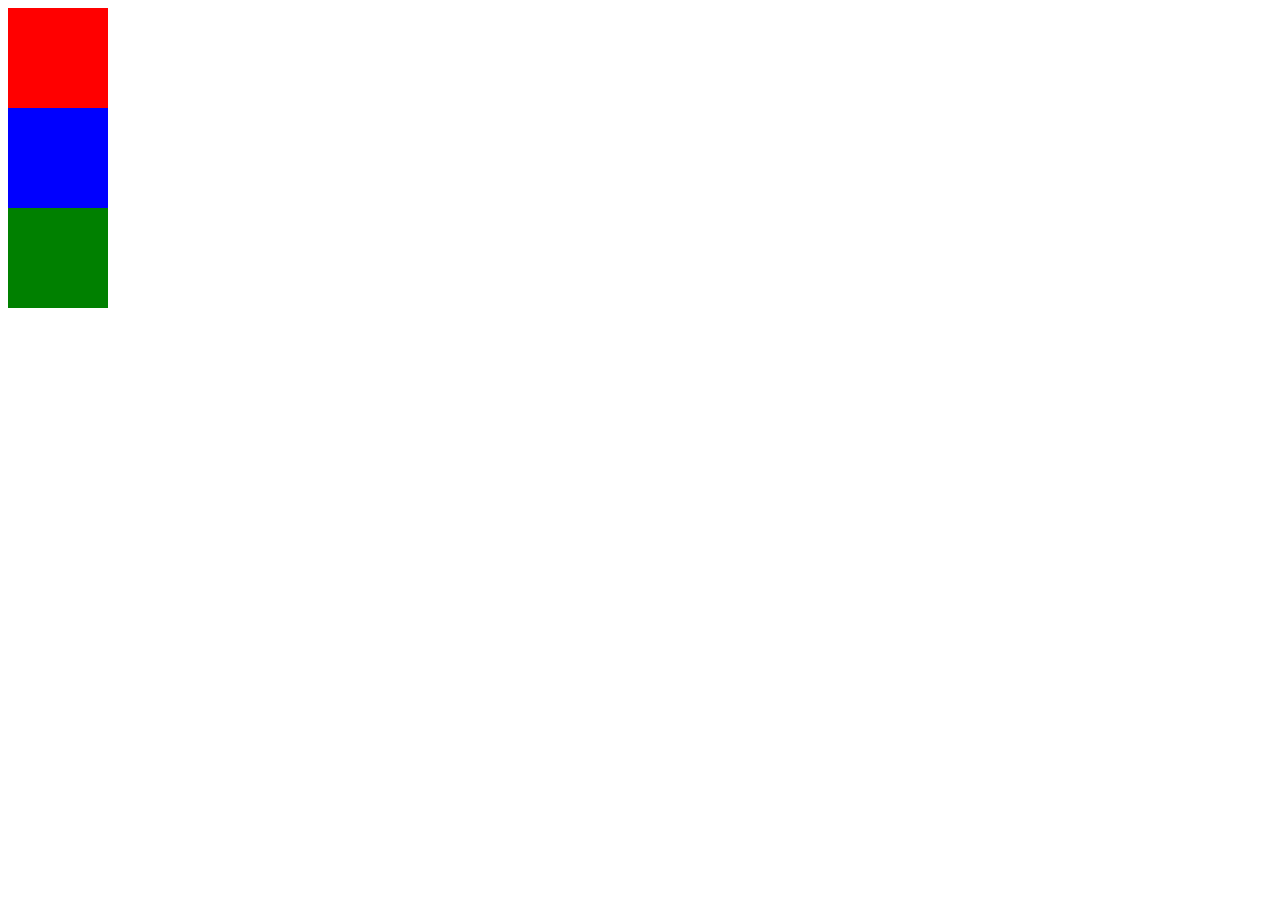
==== index.html @ bb0853ff "webstrom链接github二次测试提交" ====
<!doctype html>
<html lang="en">
<head>
    <meta charset="UTF-8">
    <title>52Game</title>
    <style>
        div:nth-child(1){
              width: 100px;
              height: 100px;
              background-color: red;
          }
        div:nth-child(2){
            width: 100px;
            height: 100px;
            background-color: blue;
        }
        div:nth-child(3){
            width: 100px;
            height: 100px;
            background-color: green;
        }
    </style>
</head>
<body>
<div></div>
<div></div>
<div></div>
</body>
</html>
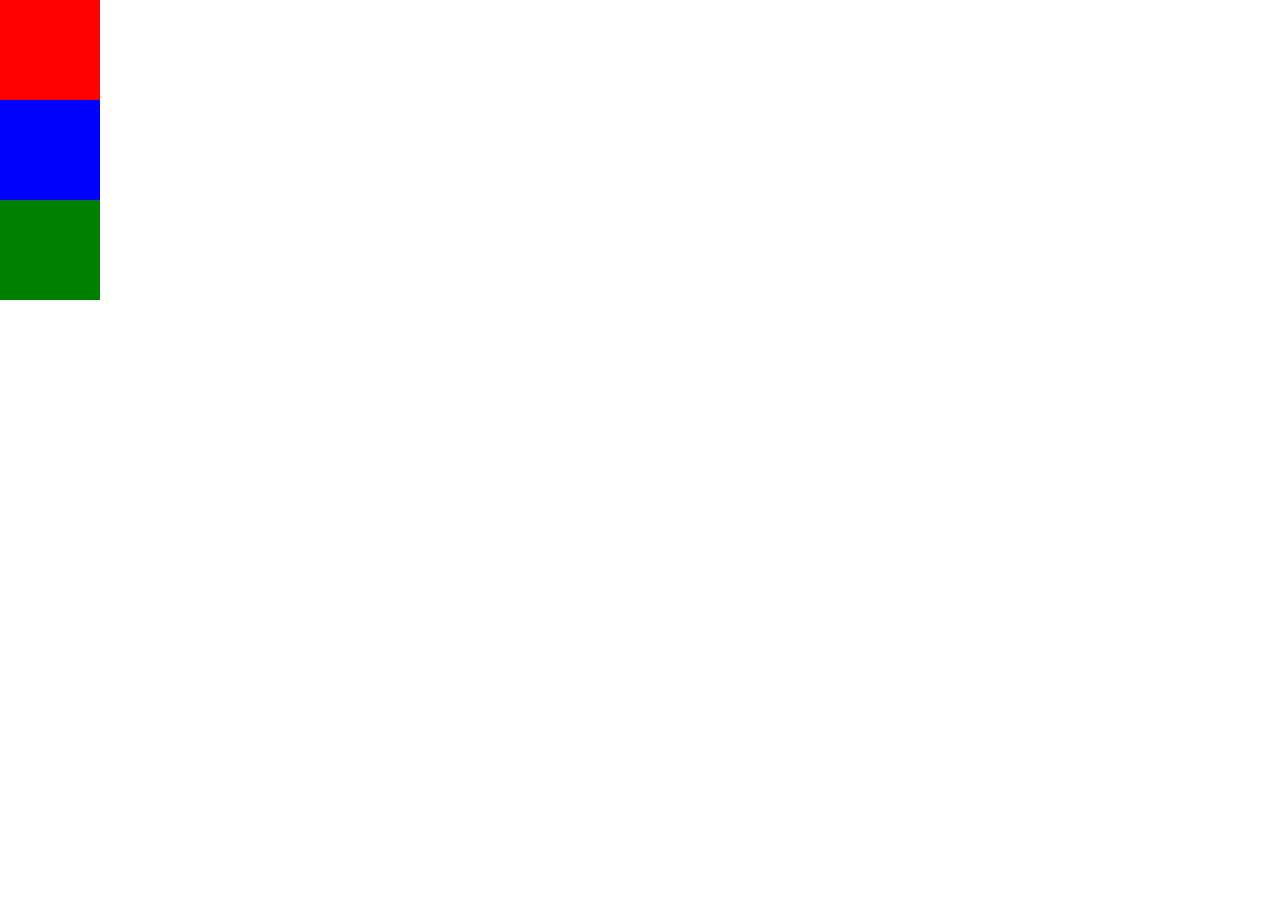
==== commit 2bb1c7a0: "导入css.reset文件and导入网页公共样式表css.base文件and创建title图标icon" ====
--- a/index.html
+++ b/index.html
@@ -2,7 +2,11 @@
 <html lang="en">
 <head>
     <meta charset="UTF-8">
-    <title>52Game</title>
+    <title>52Game 玩你所想!!!</title>
+    <!--title前图标-->
+    <link rel="shortcut icon" href="images/favicon.ico">
+    <link rel="stylesheet" href="CSS/reset.css">
+    <link rel="stylesheet" href="CSS/base.css">
     <style>
         div:nth-child(1){
               width: 100px;
--- a/CSS/base.css
+++ b/CSS/base.css
@@ -0,0 +1,3 @@
+body,div,dl,dt,dd,ul,ol,li,h1,h2,h3,h4,h5,h6,pre,code,form,fieldset,legend,input,textarea,p,blockquote,th,td{
+    margin:0;padding:0
+}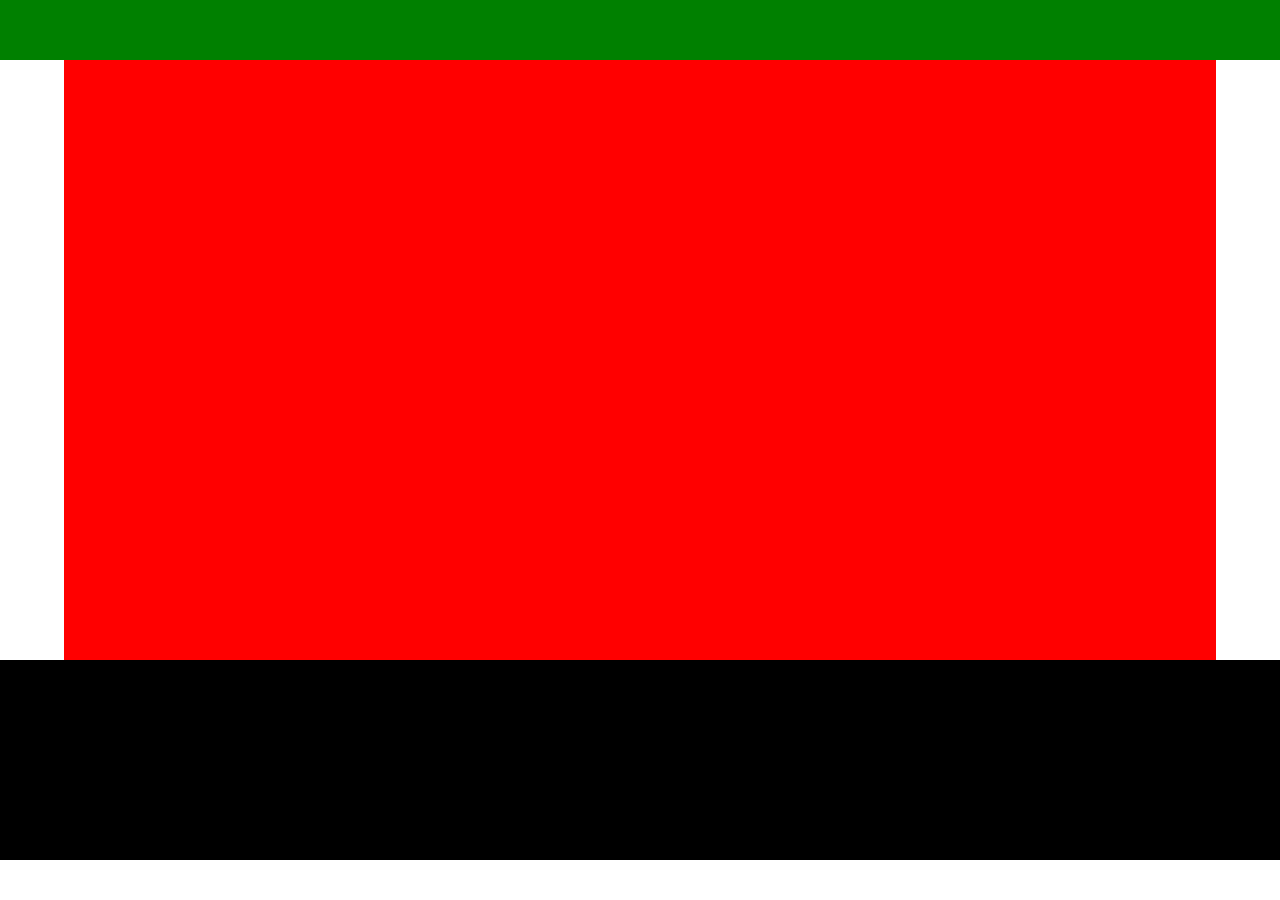
==== commit 969caa1b: "网页基本结构搭建" ====
--- a/index.html
+++ b/index.html
@@ -4,30 +4,20 @@
     <meta charset="UTF-8">
     <title>52Game 玩你所想!!!</title>
     <!--title前图标-->
-    <link rel="shortcut icon" href="images/favicon.ico">
+    <link rel="icon" href="images/favicon.ico">
     <link rel="stylesheet" href="CSS/reset.css">
     <link rel="stylesheet" href="CSS/base.css">
-    <style>
-        div:nth-child(1){
-              width: 100px;
-              height: 100px;
-              background-color: red;
-          }
-        div:nth-child(2){
-            width: 100px;
-            height: 100px;
-            background-color: blue;
-        }
-        div:nth-child(3){
-            width: 100px;
-            height: 100px;
-            background-color: green;
-        }
-    </style>
+    <link rel="stylesheet" href="CSS/index.css">
 </head>
 <body>
-<div></div>
-<div></div>
-<div></div>
+<!---------------------------------头部开始----------------------------->
+<header></header>
+<!---------------------------------头部结束------------------------------>
+<!------------------------------中间内容开始-->
+<div class="content"></div>
+<!------------------------------中间内容结束----------------------------->
+<!-------------------------------底部开始--------------------------------->
+<footer></footer>
+<!-------------------------------底部结束--------------------------------->
 </body>
 </html>--- a/CSS/index.css
+++ b/CSS/index.css
@@ -0,0 +1,39 @@
+/*
+                     _ooOoo_
+                    o8888888o
+                    88" . "88
+                    (| -_- |)
+                    O\  =  /O
+                 ____/`---'\____
+               .'  \\|     |//  `.
+              /  \\|||  :  |||//  \
+             /  _||||| -:- |||||-  \
+             |   | \\\  -  /// |   |
+             | \_|  ''\---/''  |   |
+             \  .-\__  `-`  ___/-. /
+           ___`. .'  /--.--\  `. . __
+        ."" '<  `.___\_<|>_/___.'  >'"".
+       | | :  `- \`.;`\ _ /`;.`/ - ` : | |
+       \  \ `-.   \_ __\ /__ _/   .-` /  /
+  ======`-.____`-.___\_____/___.-`____.-'======
+                     `=---='
+  ^^^^^^^^^^^^^^^^^^^^^^^^^^^^^^^^^^^^^^^^^^^^^
+
+           |佛祖保佑|       |永无BUG|
+  */
+header{
+    width: 100%;
+    height: 60px;
+    background-color: green;
+}
+.content{
+    width: 90%;
+    height: 600px;
+    background-color: red;
+    margin: 0 auto;
+}
+footer{
+    width: 100%;
+    height: 200px;
+    background-color: black;
+}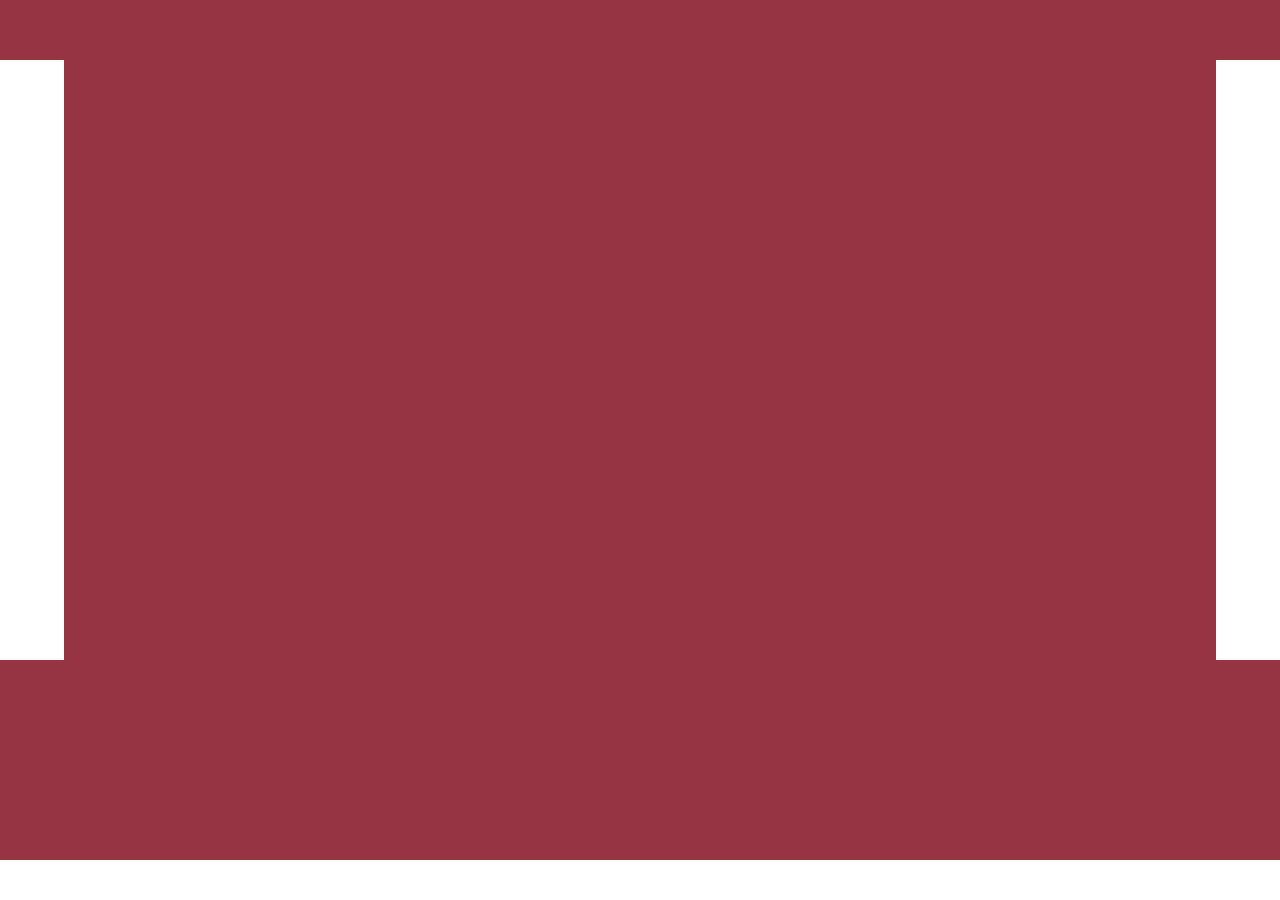
==== commit 7030b077: "项目远程更新" ====
--- a/index.html
+++ b/index.html
@@ -2,7 +2,7 @@
 <html lang="en">
 <head>
     <meta charset="UTF-8">
-    <title>52Game 玩你所想!!!</title>
+    <title>年轻即活力</title>
     <!--title前图标-->
     <link rel="icon" href="images/favicon.ico">
     <link rel="stylesheet" href="CSS/reset.css">
--- a/CSS/index.css
+++ b/CSS/index.css
@@ -1,39 +1,38 @@
 /*
-                     _ooOoo_
-                    o8888888o
-                    88" . "88
-                    (| -_- |)
-                    O\  =  /O
-                 ____/`---'\____
-               .'  \\|     |//  `.
-              /  \\|||  :  |||//  \
-             /  _||||| -:- |||||-  \
-             |   | \\\  -  /// |   |
-             | \_|  ''\---/''  |   |
-             \  .-\__  `-`  ___/-. /
-           ___`. .'  /--.--\  `. . __
-        ."" '<  `.___\_<|>_/___.'  >'"".
-       | | :  `- \`.;`\ _ /`;.`/ - ` : | |
-       \  \ `-.   \_ __\ /__ _/   .-` /  /
-  ======`-.____`-.___\_____/___.-`____.-'======
-                     `=---='
-  ^^^^^^^^^^^^^^^^^^^^^^^^^^^^^^^^^^^^^^^^^^^^^
-
-           |佛祖保佑|       |永无BUG|
+                                                    _ooOoo_
+                                                  o8888888o
+                                                  88" . "88
+                                                  (| -_- |)
+                                                  O\  =  /O
+                                               ____/`---'\____
+                                             .'  \\|     |//  `.
+                                            /  \\|||  :  |||//  \
+                                           /  _||||| -:- |||||-  \
+                                           |   | \\\  -  /// |   |
+                                           | \_|  ''\---/''  |   |
+                                           \  .-\__  `-`  ___/-. /
+                                         ___`. .'  /--.--\  `. . __
+                                      ."" '<  `.___\_<|>_/___.'  >'"".
+                                     | | :  `- \`.;`\ _ /`;.`/ - ` : | |
+                                     \  \ `-.   \_ __\ /__ _/   .-` /  /
+                                ======`-.____`-.___\_____/___.-`____.-'======
+                                                   `=---='
+                                ^^^^^^^^^^^^^^^^^^^^^^^^^^^^^^^^^^^^^^^^^^^^^
+                                         |佛祖保佑|       |永无BUG|
   */
 header{
     width: 100%;
     height: 60px;
-    background-color: green;
+    background-color: rgb(151,52,68);
 }
 .content{
     width: 90%;
     height: 600px;
-    background-color: red;
+    background-color: rgb(151,52,68);
     margin: 0 auto;
 }
 footer{
     width: 100%;
     height: 200px;
-    background-color: black;
+    background-color: rgb(151,52,68);
 }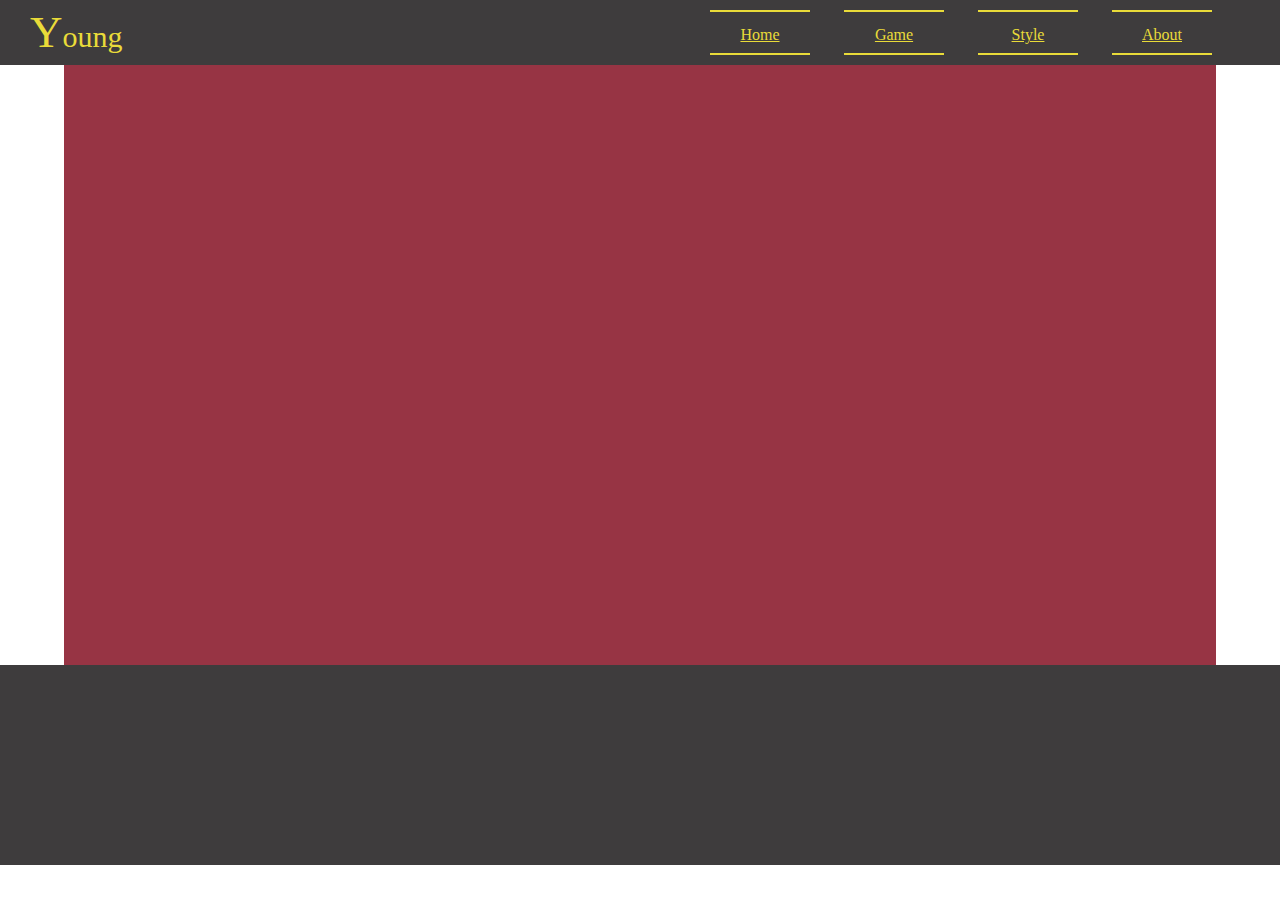
==== commit 3cced6ba: "header的特效实现" ====
--- a/index.html
+++ b/index.html
@@ -11,7 +11,15 @@
 </head>
 <body>
 <!---------------------------------头部开始----------------------------->
-<header></header>
+<header>
+    <a href="#"><p><span>Y</span>oung</p></a>
+    <ul>
+        <li><a href="#">Home</a></li>
+        <li><a href="#">Game</a></li>
+        <li><a href="#">Style</a></li>
+        <li><a href="#">About</a></li>
+    </ul>
+</header>
 <!---------------------------------头部结束------------------------------>
 <!------------------------------中间内容开始-->
 <div class="content"></div>
--- a/CSS/index.css
+++ b/CSS/index.css
@@ -22,8 +22,69 @@
   */
 header{
     width: 100%;
-    height: 60px;
-    background-color: rgb(151,52,68);
+    height: 65px;
+    background-color: #3e3c3d;
+}
+header p{
+    max-width: 100px;
+    height: 65px;
+    display: inline-block;
+    line-height: 65px;
+    text-align: center;
+    /*background-color: red;*/
+    margin-left: 30px;
+    color: #e9db39;
+    font-size: 30px;
+    transition: all .8s ease-out;
+}
+header p:hover{
+    transform: rotate(360deg);
+}
+header p span{
+    height: 65px;
+    /*background-color: blue;*/
+    font-size: 45px;
+    transition: all .8s ease-out;
+}
+
+header p:hover span{
+    font-size: 30px;
+}
+
+
+header ul{
+    width: 550px;
+    height: 45px;
+    /*background-color: red;*/
+    float: right;
+    margin-top: 10px;
+    margin-right: 50px;
+}
+header ul li{
+    display: inline-block;
+    width: 100px;
+    height: 45px;
+    /*background-color: blue;*/
+    line-height: 45px;
+    text-align: center;
+    margin-left: 30px;
+    border-top: 2px solid rgba(233,219,57,1);
+    border-bottom: 2px solid rgba(233,219,57,1);
+    box-sizing: border-box;
+    transition: all .5s;
+}
+header ul li a{
+    color: #e9db39;
+}
+header ul li:hover{
+    transform: scale(1.3);
+    background-color: rgba(0,0,0,0.1);
+    border-top: 2px solid  #008e59;
+    border-bottom: 2px solid  #008e59;
+
+}
+header ul li:hover a{
+    color: #008e59;
 }
 .content{
     width: 90%;
@@ -34,5 +95,5 @@
 footer{
     width: 100%;
     height: 200px;
-    background-color: rgb(151,52,68);
+    background-color: #3e3c3d;
 }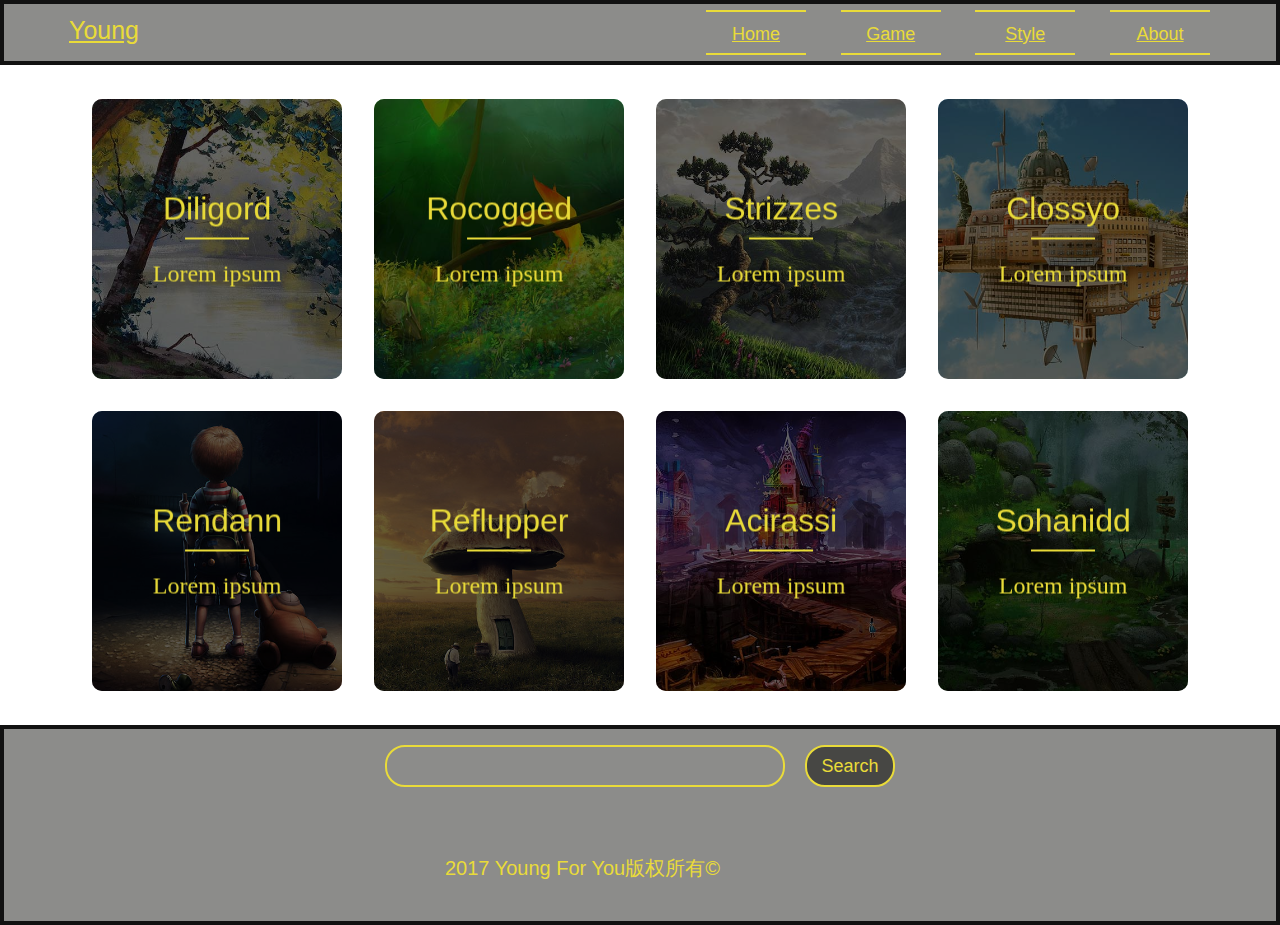
==== commit 762f4ba5: "中间部分基本完成" ====
--- a/index.html
+++ b/index.html
@@ -8,11 +8,15 @@
     <link rel="stylesheet" href="CSS/reset.css">
     <link rel="stylesheet" href="CSS/base.css">
     <link rel="stylesheet" href="CSS/index.css">
+    <link rel="stylesheet" href="CSS/htmleaf-demo.css">
+    <link rel="stylesheet" href="CSS/style.css">
 </head>
 <body>
 <!---------------------------------头部开始----------------------------->
 <header>
-    <a href="#"><p><span>Y</span>oung</p></a>
+    <div class="box">
+        <p><a href="#">Young</a></p>
+    </div>
     <ul>
         <li><a href="#">Home</a></li>
         <li><a href="#">Game</a></li>
@@ -22,10 +26,158 @@
 </header>
 <!---------------------------------头部结束------------------------------>
 <!------------------------------中间内容开始-->
-<div class="content"></div>
+<div class="content">
+    <div class="htmleaf-container">
+        <div class="wrapper">
+            <div class="cols">
+
+
+                <div class="col" ontouchstart="this.classList.toggle('hover');">
+                    <div class="container">
+                        <div class="front" style="background-image: url(images/1.jpg)">
+                            <div class="inner">
+                                <p>Diligord</p>
+                                <span>Lorem ipsum</span>
+                            </div>
+                        </div>
+                        <div class="back">
+                            <div class="inner">
+                                <p>Lorem ipsum, dolor sit amet consectetur adipisicing elit. Alias cum repellat velit quae suscipit c.</p>
+                            </div>
+                        </div>
+                    </div>
+                </div>
+
+
+
+
+
+                <div class="col" ontouchstart="this.classList.toggle('hover');">
+                    <div class="container">
+                        <div class="front" style="background-image:url(images/2.jpg)">
+                            <div class="inner">
+                                <p>Rocogged</p>
+                                <span>Lorem ipsum</span>
+                            </div>
+                        </div>
+                        <div class="back">
+                            <div class="inner">
+                                <p>Lorem ipsum, dolor sit amet consectetur adipisicing elit. Alias cum repellat velit quae suscipit c.</p>
+                            </div>
+                        </div>
+                    </div>
+                </div>
+                <div class="col" ontouchstart="this.classList.toggle('hover');">
+                    <div class="container">
+                        <div class="front" style="background-image: url(images/3.jpg)">
+                            <div class="inner">
+                                <p>Strizzes</p>
+                                <span>Lorem ipsum</span>
+                            </div>
+                        </div>
+                        <div class="back">
+                            <div class="inner">
+                                <p>Lorem ipsum, dolor sit amet consectetur adipisicing elit. Alias cum repellat velit quae suscipit c.</p>
+                            </div>
+                        </div>
+                    </div>
+                </div>
+                <div class="col" ontouchstart="this.classList.toggle('hover');">
+                    <div class="container">
+                        <div class="front" style="background-image: url(images/4.jpg)">
+                            <div class="inner">
+                                <p>Clossyo</p>
+                                <span>Lorem ipsum</span>
+                            </div>
+                        </div>
+                        <div class="back">
+                            <div class="inner">
+                                <p>Lorem ipsum, dolor sit amet consectetur adipisicing elit. Alias cum repellat velit quae suscipit c.</p>
+                            </div>
+                        </div>
+                    </div>
+                </div>
+                <div class="col" ontouchstart="this.classList.toggle('hover');">
+                    <div class="container">
+                        <div class="front" style="background-image: url(images/5.jpg)">
+                            <div class="inner">
+                                <p>Rendann</p>
+                                <span>Lorem ipsum</span>
+                            </div>
+                        </div>
+                        <div class="back">
+                            <div class="inner">
+                                <p>Lorem ipsum, dolor sit amet consectetur adipisicing elit. Alias cum repellat velit quae suscipit c.</p>
+                            </div>
+                        </div>
+                    </div>
+                </div>
+                <div class="col" ontouchstart="this.classList.toggle('hover');">
+                    <div class="container">
+                        <div class="front" style="background-image: url(images/6.jpg)">
+                            <div class="inner">
+                                <p>Reflupper</p>
+                                <span>Lorem ipsum</span>
+                            </div>
+                        </div>
+                        <div class="back">
+                            <div class="inner">
+                                <p>Lorem ipsum, dolor sit amet consectetur adipisicing elit. Alias cum repellat velit quae suscipit c.</p>
+                            </div>
+                        </div>
+                    </div>
+                </div>
+                <div class="col" ontouchstart="this.classList.toggle('hover');">
+                    <div class="container">
+                        <div class="front" style="background-image: url(images/7.jpg)">
+                            <div class="inner">
+                                <p>Acirassi</p>
+                                <span>Lorem ipsum</span>
+                            </div>
+                        </div>
+                        <div class="back">
+                            <div class="inner">
+                                <p>Lorem ipsum, dolor sit amet consectetur adipisicing elit. Alias cum repellat velit quae suscipit c.</p>
+                            </div>
+                        </div>
+                    </div>
+                </div>
+                <div class="col" ontouchstart="this.classList.toggle('hover');">
+                    <div class="container">
+                        <div class="front" style="background-image: url(images/8.jpg)">
+                            <div class="inner">
+                                <p>Sohanidd</p>
+                                <span>Lorem ipsum</span>
+                            </div>
+                        </div>
+                        <div class="back">
+                            <div class="inner">
+                                <p>Lorem ipsum, dolor sit amet consectetur adipisicing elit. Alias cum repellat velit quae suscipit c.</p>
+                            </div>
+                        </div>
+                    </div>
+                </div>
+            </div>
+        </div>
+    </div>
+
+</div>
 <!------------------------------中间内容结束----------------------------->
 <!-------------------------------底部开始--------------------------------->
-<footer></footer>
+<footer>
+    <div class="footer">
+        <div class="search"><input type="text"><button>Search</button></div>
+        <div class="link">
+            <a href="#"><img src="images/qq.png" alt=""></a>
+            <a href="#"><img src="images/weibo.png" alt=""></a>
+            <a href="#"><img src="images/link.png" alt=""></a>
+            <a href="#"><img src="images/twiter.png" alt=""></a>
+        </div>
+        <div class="bq">
+          <p>  2017 Young For You版权所有&copy;</p>
+        </div>
+    </div>
+</footer>
 <!-------------------------------底部结束--------------------------------->
 </body>
 </html>--- a/CSS/index.css
+++ b/CSS/index.css
@@ -20,44 +20,54 @@
                                 ^^^^^^^^^^^^^^^^^^^^^^^^^^^^^^^^^^^^^^^^^^^^^
                                          |佛祖保佑|       |永无BUG|
   */
+body{
+    /*background-color: #d1e3db;*/
+    background-image: url(../images/bg1.jpg);
+}
 header{
     width: 100%;
     height: 65px;
-    background-color: #3e3c3d;
-}
-header p{
-    max-width: 100px;
+    background-color: rgba(63,63,60,0.6);
+    position: relative;
+    border: 4px solid #111;
+    box-sizing: border-box;
+}
+header .box{
+    display: inline-block;
+    width: 120px;
     height: 65px;
-    display: inline-block;
-    line-height: 65px;
+    /*background-color: blue;*/
+    margin-left: 40px;
+}
+header .box p{
+    width: 100%;
+    height: 45px;
+    /*background-color: green;*/
+    line-height: 45px;
     text-align: center;
-    /*background-color: red;*/
-    margin-left: 30px;
+    font-size: 25px;
+    margin-top: 4px;
+    transition: all .8s;
+
+}
+header .box p a{
     color: #e9db39;
-    font-size: 30px;
-    transition: all .8s ease-out;
-}
-header p:hover{
-    transform: rotate(360deg);
-}
-header p span{
-    height: 65px;
-    /*background-color: blue;*/
-    font-size: 45px;
-    transition: all .8s ease-out;
-}
-
-header p:hover span{
-    font-size: 30px;
-}
-
-
+}
+header .box p:hover{
+    transform: scale(1.2);
+    background-color: rgba(0,0,0,0.4);
+    /*border-top: 2px solid  #008e59;*/
+    border-bottom: 2px solid  #008e59;
+}
+header .box p:hover a{
+    color: #008e59;
+}
 header ul{
     width: 550px;
     height: 45px;
     /*background-color: red;*/
     float: right;
-    margin-top: 10px;
+    margin-top: 6px;
     margin-right: 50px;
 }
 header ul li{
@@ -65,6 +75,7 @@
     width: 100px;
     height: 45px;
     /*background-color: blue;*/
+    font-size: 18px;
     line-height: 45px;
     text-align: center;
     margin-left: 30px;
@@ -78,7 +89,7 @@
 }
 header ul li:hover{
     transform: scale(1.3);
-    background-color: rgba(0,0,0,0.1);
+    background-color: rgba(0,0,0,0.3);
     border-top: 2px solid  #008e59;
     border-bottom: 2px solid  #008e59;
 
@@ -86,14 +97,118 @@
 header ul li:hover a{
     color: #008e59;
 }
+
+
+
+
+@keyframes fz {
+    from{
+        transform: rotateY(180deg) rotateX(0deg);
+    }
+    to{
+        transform: rotateY(360deg) rotateX(180deg);
+    }
+}
 .content{
-    width: 90%;
-    height: 600px;
-    background-color: rgb(151,52,68);
-    margin: 0 auto;
-}
+    width: 98%;
+    /*background-image: url(../images/bg1.jpg);*/
+    margin: 18px auto;
+    /*border: 4px solid #111;*/
+    box-sizing: border-box;
+    /*background-color: rgba(63,63,60,0.6);*/
+    /*animation: fz 2s linear infinite;*/
+}
+
 footer{
     width: 100%;
     height: 200px;
-    background-color: #3e3c3d;
+    background-color: rgba(63,63,60,0.6);
+    border: 4px solid #111;
+    box-sizing: border-box;
+}
+footer .footer{
+    width: 800px;
+    height: 192px;
+    margin: 0 auto;
+    /*background-color: red;*/
+    border: 1px solid rgba(0,0,0,0);
+    box-sizing: border-box;
+}
+footer .footer .search{
+    width: 510px;
+    height: 40px;
+    /*background-color: blue;*/
+    margin: 15px auto;
+}
+footer .footer input{
+    display: inline-block;
+    width: 400px;
+    height: 42px;
+    background-color: rgba(63,63,60,0);
+    margin: 0 auto;
+    float: left;
+    border: 2px solid rgba(233,219,57,1);
+    box-sizing: border-box;
+    border-radius: 20px;
+    outline: none;
+    padding-left: 20px;
+    font-size: 20px;
+    color: rgb(233,219,57);
+}
+footer .footer button{
+    width: 90px;
+    height: 42px;
+    background-color: rgba(63,63,60,0.9);
+    float: right;
+    border: 2px solid rgb(233,219,57);
+    border-radius: 20px;
+    color: rgb(233,219,57);
+    font-size: 18px;
+    outline: none;
+}
+footer .footer button:active{
+    border: 2px solid #008e59;
+    color: #008e59;
+}
+footer .footer input:focus{
+    border: 2px solid #008e59;
+    color: #008e59;
+}
+footer .footer .link{
+    width: 510px;
+    height: 40px;
+    /*background-color: blue;*/
+    margin: 20px auto;
+    position: relative;
+}
+footer .footer .link a{
+    position: absolute;
+}
+footer .footer .link a:nth-child(1){
+    left: 110px;
+}
+footer .footer .link a:nth-child(2){
+    left: 160px;
+}
+footer .footer .link a:nth-child(3){
+    left: 210px;
+}
+footer .footer .link a:nth-child(4){
+    left: 260px;
+}
+footer .footer .bq{
+    width: 510px;
+    height: 40px;
+    /*background-color: blue;*/
+    margin: 0 auto;
+    position: relative;
+    top: -10px;
+}
+footer .footer .bq p{
+    width: 300px;
+    height: 40px;
+    /*background-color: red;*/
+    margin-left: 60px;
+    font-size: 20px;
+    color: rgb(233,219,57);
 }--- a/CSS/htmleaf-demo.css
+++ b/CSS/htmleaf-demo.css
@@ -0,0 +1,254 @@
+@font-face {
+	font-family: 'icomoon';
+	src:url('../fonts/icomoon.eot?rretjt');
+	src:url('../fonts/icomoon.eot?#iefixrretjt') format('embedded-opentype'),
+		url('../fonts/icomoon.woff?rretjt') format('woff'),
+		url('../fonts/icomoon.ttf?rretjt') format('truetype'),
+		url('../fonts/icomoon.svg?rretjt#icomoon') format('svg');
+	font-weight: normal;
+	font-style: normal;
+}
+
+[class^="icon-"], [class*=" icon-"] {
+	font-family: 'icomoon';
+	speak: none;
+	font-style: normal;
+	font-weight: normal;
+	font-variant: normal;
+	text-transform: none;
+	line-height: 1;
+
+	/* Better Font Rendering =========== */
+	-webkit-font-smoothing: antialiased;
+	-moz-osx-font-smoothing: grayscale;
+}
+
+body, html { font-size: 100%; 	padding: 0; margin: 0;}
+
+/* Reset */
+*,
+*:after,
+*:before {
+	-webkit-box-sizing: border-box;
+	-moz-box-sizing: border-box;
+	box-sizing: border-box;
+}
+
+/* Clearfix hack by Nicolas Gallagher: http://nicolasgallagher.com/micro-clearfix-hack/ */
+.clearfix:before,
+.clearfix:after {
+	content: " ";
+	display: table;
+}
+
+.clearfix:after {
+	clear: both;
+}
+
+body{
+	color: #D5D6E2;
+	font-weight: 500;
+	font-size: 1.05em;
+	font-family: "Microsoft YaHei","Segoe UI", "Lucida Grande", Helvetica, Arial,sans-serif;
+}
+.htmleaf-links a{ color: rgba(255, 255, 255, 0.6);outline: none;text-decoration: none;-webkit-transition: 0.2s;transition: 0.2s;}
+.htmleaf-links a:hover,.htmleaf-links a:focus{color:#74777b;text-decoration: none;}
+.htmleaf-container{
+	margin: 0 auto;
+}
+
+.bgcolor-1 { background: #f0efee; }
+.bgcolor-2 { background: #f9f9f9; }
+.bgcolor-3 { background: #e8e8e8; }/*light grey*/
+.bgcolor-4 { background: #2f3238; color: #fff; }/*Dark grey*/
+.bgcolor-5 { background: #df6659; color: #521e18; }/*pink1*/
+.bgcolor-6 { background: #2fa8ec; }/*sky blue*/
+.bgcolor-7 { background: #d0d6d6; }/*White tea*/
+.bgcolor-8 { background: #3d4444; color: #fff; }/*Dark grey2*/
+.bgcolor-9 { background: #ef3f52; color: #fff;}/*pink2*/
+.bgcolor-10{ background: #64448f; color: #fff;}/*Violet*/
+.bgcolor-11{ background: #3755ad; color: #fff;}/*dark blue*/
+.bgcolor-12{ background: #3498DB; color: #fff;}/*light blue*/
+.bgcolor-20{ background: #494A5F;color: #D5D6E2;}
+/* Header */
+.htmleaf-header{
+	padding: 1em 190px 1em;
+	letter-spacing: -1px;
+	text-align: center;
+	background: #66677c;
+}
+.htmleaf-header h1 {
+	color: #D5D6E2;
+	font-weight: 600;
+	font-size: 2em;
+	line-height: 1;
+	margin-bottom: 0;
+}
+.htmleaf-header h1 span {
+	display: block;
+	font-size: 60%;
+	font-weight: 400;
+	padding: 0.8em 0 0.5em 0;
+	color: #c3c8cd;
+}
+/*nav*/
+.htmleaf-demo a{color: #fff;text-decoration: none;}
+.htmleaf-demo{width: 100%;padding-bottom: 1.2em;}
+.htmleaf-demo a{display: inline-block;margin: 0.5em;padding: 0.6em 1em;border: 3px solid #fff;font-weight: 700;}
+.htmleaf-demo a:hover{opacity: 0.6;}
+.htmleaf-demo a.current{background:#1d7db1;color: #fff; }
+/* Top Navigation Style */
+.htmleaf-links {
+	position: relative;
+	display: inline-block;
+	white-space: nowrap;
+	font-size: 1.5em;
+	text-align: center;
+}
+
+.htmleaf-links::after {
+	position: absolute;
+	top: 0;
+	left: 50%;
+	margin-left: -1px;
+	width: 2px;
+	height: 100%;
+	background: #dbdbdb;
+	content: '';
+	-webkit-transform: rotate3d(0,0,1,22.5deg);
+	transform: rotate3d(0,0,1,22.5deg);
+}
+
+.htmleaf-icon {
+	display: inline-block;
+	margin: 0.5em;
+	padding: 0em 0;
+	width: 1.5em;
+	text-decoration: none;
+}
+
+.htmleaf-icon span {
+	display: none;
+}
+
+.htmleaf-icon:before {
+	margin: 0 5px;
+	text-transform: none;
+	font-weight: normal;
+	font-style: normal;
+	font-variant: normal;
+	font-family: 'icomoon';
+	line-height: 1;
+	speak: none;
+	-webkit-font-smoothing: antialiased;
+}
+/* footer */
+.htmleaf-footer{width: 100%;padding-top: 10px;}
+.htmleaf-small{font-size: 0.8em;}
+.center{text-align: center;}
+/****/
+.related {
+	color: #fff;
+	background: #494A5F;
+	text-align: center;
+	font-size: 1.25em;
+	padding: 0.5em 0;
+	overflow: hidden;
+}
+
+.related > a {
+	vertical-align: top;
+	width: calc(100% - 20px);
+	max-width: 340px;
+	display: inline-block;
+	text-align: center;
+	margin: 20px 10px;
+	padding: 25px;
+	font-family: "Microsoft YaHei","宋体","Segoe UI", "Lucida Grande", Helvetica, Arial,sans-serif, FreeSans, Arimo;
+}
+.related a {
+	display: inline-block;
+	text-align: left;
+	margin: 20px auto;
+	padding: 10px 20px;
+	opacity: 0.8;
+	-webkit-transition: opacity 0.3s;
+	transition: opacity 0.3s;
+	-webkit-backface-visibility: hidden;
+	text-decoration: none;
+}
+
+.related a:hover,
+.related a:active {
+	opacity: 1;
+}
+
+.related a img {
+	max-width: 100%;
+	opacity: 0.8;
+	border-radius: 4px;
+}
+.related a:hover img,
+.related a:active img {
+	opacity: 1;
+}
+.related h3{font-family: "Microsoft YaHei", sans-serif;font-size: 1.2em}
+.related a h3 {
+	font-size: 0.85em;
+	font-weight: 300;
+	margin-top: 0.15em;
+	color: #fff;
+}
+/* icomoon */
+.icon-htmleaf-home-outline:before {
+	content: "\e5000";
+}
+
+.icon-htmleaf-arrow-forward-outline:before {
+	content: "\e5001";
+}
+
+@media screen and (max-width: 1024px) {
+	.htmleaf-header {
+		padding: 2em 10% 2em;
+	}
+	.htmleaf-header h1 {
+        font-size:1.4em;
+    }
+    .htmleaf-links{font-size: 1.4em}
+}
+
+@media screen and (max-width: 960px) {
+	.htmleaf-header {
+		padding: 2em 10% 2em;
+	}
+	.htmleaf-header h1 {
+        font-size:1.2em;
+    }
+    .htmleaf-links{font-size: 1.2em}
+    .related h3{font-size: 1em;}
+	.related a h3 {
+		font-size: 0.8em;
+	}
+}
+
+@media screen and (max-width: 766px) {
+	.htmleaf-header h1 {
+        font-size:1.3em;
+    }
+    .htmleaf-links{font-size: 1.3em}
+}
+
+@media screen and (max-width: 640px) {
+	.htmleaf-header {
+		padding: 2em 10% 2em;
+	}
+	.htmleaf-header h1 {
+        font-size:1em;
+    }
+    .htmleaf-links{font-size: 1em}
+    .related h3{font-size: 0.8em;}
+	.related a h3 {
+		font-size: 0.6em;
+	}
+}--- a/CSS/style.css
+++ b/CSS/style.css
@@ -0,0 +1,198 @@
+*{
+  margin: 0;
+  padding: 0;
+  -webkit-box-sizing: border-box;
+          box-sizing: border-box;
+}
+
+/*h1{
+  font-size: 2.5rem;
+  font-family: 'Montserrat';
+  font-weight: normal;
+  color: #444;
+  text-align: center;
+  margin: 2rem 0;
+}*/
+
+.wrapper{
+  width: 90%;
+  margin: 0 auto;
+  max-width: 80rem;
+}
+
+.cols{
+  display: -webkit-box;
+  display: -ms-flexbox;
+  display: flex;
+  -ms-flex-wrap: wrap;
+      flex-wrap: wrap;
+  -webkit-box-pack: center;
+      -ms-flex-pack: center;
+          justify-content: center;
+}
+
+.col{
+  width: calc(25% - 2rem);
+  margin: 1rem;
+  cursor: pointer;
+}
+
+.container{
+  -webkit-transform-style: preserve-3d;
+          transform-style: preserve-3d;
+	-webkit-perspective: 1000px;
+	        perspective: 1000px;
+}
+
+.front,
+.back{
+  background-size: cover;
+	background-position: center;
+	-webkit-transition: -webkit-transform .7s cubic-bezier(0.4, 0.2, 0.2, 1);
+	transition: -webkit-transform .7s cubic-bezier(0.4, 0.2, 0.2, 1);
+	-o-transition: transform .7s cubic-bezier(0.4, 0.2, 0.2, 1);
+	transition: transform .7s cubic-bezier(0.4, 0.2, 0.2, 1);
+	transition: transform .7s cubic-bezier(0.4, 0.2, 0.2, 1), -webkit-transform .7s cubic-bezier(0.4, 0.2, 0.2, 1);
+	-webkit-backface-visibility: hidden;
+	        backface-visibility: hidden;
+	text-align: center;
+	min-height: 280px;
+	height: auto;
+	border-radius: 10px;
+    color: rgb(233,219,57);
+    /*背后文字颜色*/
+	font-size: 1.5rem;
+}
+
+.back{
+  background: #cedce7;
+  background: -webkit-linear-gradient(45deg,  #cedce7 0%,#596a72 100%);
+  background: -o-linear-gradient(45deg,  #cedce7 0%,#596a72 100%);
+  background: linear-gradient(45deg,  #cedce7 0%,#596a72 100%);
+}
+
+.front:after{
+	position: absolute;
+    top: 0;
+    left: 0;
+    z-index: 1;
+    width: 100%;
+    height: 100%;
+    content: '';
+    display: block;
+    opacity: .6;
+    background-color: #000;
+    -webkit-backface-visibility: hidden;
+            backface-visibility: hidden;
+    border-radius: 10px;
+}
+.container:hover .front,
+.container:hover .back{
+    -webkit-transition: -webkit-transform .7s cubic-bezier(0.4, 0.2, 0.2, 1);
+    transition: -webkit-transform .7s cubic-bezier(0.4, 0.2, 0.2, 1);
+    -o-transition: transform .7s cubic-bezier(0.4, 0.2, 0.2, 1);
+    transition: transform .7s cubic-bezier(0.4, 0.2, 0.2, 1);
+    transition: transform .7s cubic-bezier(0.4, 0.2, 0.2, 1), -webkit-transform .7s cubic-bezier(0.4, 0.2, 0.2, 1);
+}
+.container:hover .front .inner span{
+    color: #008e59;
+}
+
+.container:hover p{
+    color: #008e59;
+}
+.back{
+    position: absolute;
+    top: 0;
+    left: 0;
+    width: 100%;
+}
+
+.inner{
+    -webkit-transform: translateY(-50%) translateZ(60px) scale(0.94);
+            transform: translateY(-50%) translateZ(60px) scale(0.94);
+    top: 50%;
+    position: absolute;
+    left: 0;
+    width: 100%;
+    padding: 2rem;
+    -webkit-box-sizing: border-box;
+            box-sizing: border-box;
+    outline: 1px solid transparent;
+    -webkit-perspective: inherit;
+            perspective: inherit;
+    z-index: 2;
+}
+
+.container .back{
+    -webkit-transform: rotateY(180deg);
+            transform: rotateY(180deg);
+    -webkit-transform-style: preserve-3d;
+            transform-style: preserve-3d;
+}
+
+.container .front{
+    -webkit-transform: rotateY(0deg);
+            transform: rotateY(0deg);
+    -webkit-transform-style: preserve-3d;
+            transform-style: preserve-3d;
+}
+
+.container:hover .back{
+  -webkit-transform: rotateY(0deg);
+          transform: rotateY(0deg);
+  -webkit-transform-style: preserve-3d;
+          transform-style: preserve-3d;
+}
+
+.container:hover .front{
+  -webkit-transform: rotateY(-180deg);
+          transform: rotateY(-180deg);
+  -webkit-transform-style: preserve-3d;
+          transform-style: preserve-3d;
+}
+
+.front .inner p{
+  font-size: 2rem;
+  margin-bottom: 2rem;
+  position: relative;
+}
+
+.front .inner p:after{
+  content: '';
+  width: 4rem;
+  height: 2px;
+  position: absolute;
+  background: rgb(233,219,57);;
+  display: block;
+  left: 0;
+  right: 0;
+  margin: 0 auto;
+  bottom: -.75rem;
+}
+
+.front .inner span{
+  color: rgb(233,219,57);
+    /*前文字颜色*/
+  font-family: 'Montserrat';
+  font-weight: 300;
+}
+
+@media screen and (max-width: 64rem){
+  .col{
+    width: calc(33.333333% - 2rem);
+  }
+}
+
+@media screen and (max-width: 48rem){
+  .col{
+    width: calc(50% - 2rem);
+  }
+}
+
+@media screen and (max-width: 32rem){
+  .col{
+    width: 100%;
+    margin: 0 0 2rem 0;
+  }
+}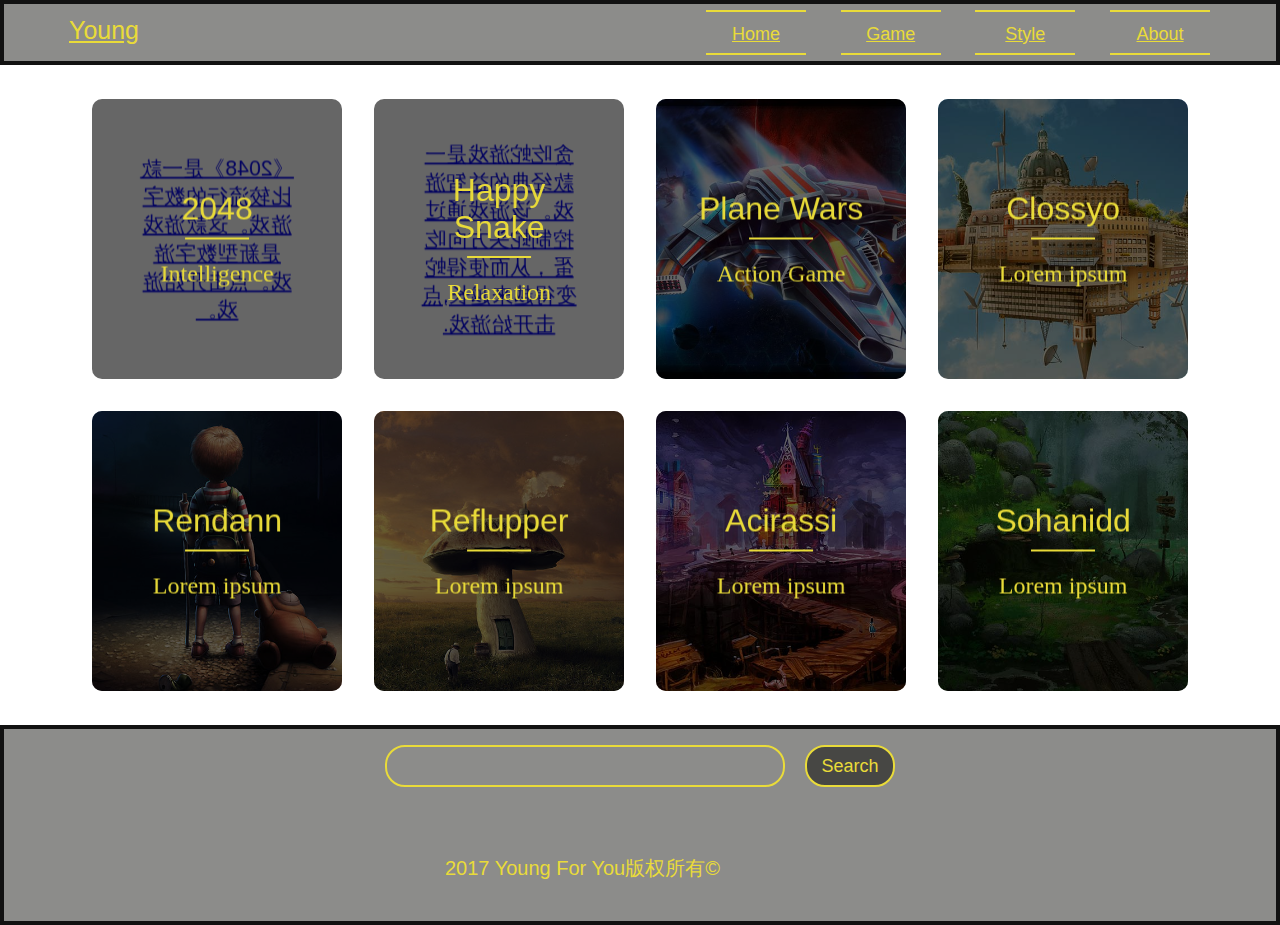
==== commit 32f67074: "添加飞机大战游戏" ====
--- a/index.html
+++ b/index.html
@@ -34,15 +34,15 @@
 
                 <div class="col" ontouchstart="this.classList.toggle('hover');">
                     <div class="container">
-                        <div class="front" style="background-image: url(images/1.jpg)">
+                        <div class="front" style="background-image: url(images/2048.jpg)">
                             <div class="inner">
-                                <p>Diligord</p>
-                                <span>Lorem ipsum</span>
+                                <p>2048</p>
+                                <span>Intelligence</span>
                             </div>
                         </div>
                         <div class="back">
                             <div class="inner">
-                                <p>Lorem ipsum, dolor sit amet consectetur adipisicing elit. Alias cum repellat velit quae suscipit c.</p>
+                                <a href="2048.html"> <p>《2048》是一款比较流行的数字游戏。这款游戏是新型数字游戏。点击开始游戏。</p></a>
                             </div>
                         </div>
                     </div>
@@ -54,30 +54,30 @@
 
                 <div class="col" ontouchstart="this.classList.toggle('hover');">
                     <div class="container">
-                        <div class="front" style="background-image:url(images/2.jpg)">
+                        <div class="front" style="background-image:url(images/GS.jpg)">
                             <div class="inner">
-                                <p>Rocogged</p>
-                                <span>Lorem ipsum</span>
+                                <p>Happy Snake</p>
+                                <span>Relaxation</span>
                             </div>
                         </div>
                         <div class="back">
                             <div class="inner">
-                                <p>Lorem ipsum, dolor sit amet consectetur adipisicing elit. Alias cum repellat velit quae suscipit c.</p>
+                                <a href="GS.html"> <p>贪吃蛇游戏是一款经典的益智游戏。该游戏通过控制蛇头方向吃蛋，从而使得蛇变得越来越长,点击开始游戏.</p></a>
                             </div>
                         </div>
                     </div>
                 </div>
                 <div class="col" ontouchstart="this.classList.toggle('hover');">
                     <div class="container">
-                        <div class="front" style="background-image: url(images/3.jpg)">
+                        <div class="front" style="background-image: url(images/dfj.jpg)">
                             <div class="inner">
-                                <p>Strizzes</p>
-                                <span>Lorem ipsum</span>
+                                <p>Plane Wars</p>
+                                <span>Action Game</span>
                             </div>
                         </div>
                         <div class="back">
                             <div class="inner">
-                                <p>Lorem ipsum, dolor sit amet consectetur adipisicing elit. Alias cum repellat velit quae suscipit c.</p>
+                                <a href="dfj.html"> <p>飞机大战是一款射击操作类游戏，操作简单，玩家众多。点击开始游戏.</p></a>
                             </div>
                         </div>
                     </div>
@@ -168,9 +168,9 @@
     <div class="footer">
         <div class="search"><input type="text"><button>Search</button></div>
         <div class="link">
-            <a href="#"><img src="images/qq.png" alt=""></a>
-            <a href="#"><img src="images/weibo.png" alt=""></a>
-            <a href="#"><img src="images/link.png" alt=""></a>
+            <a href="http://www.qq.com/"><img src="images/qq.png" alt=""></a>
+            <a href="http://www.baidu.com/"><img src="images/weibo.png" alt=""></a>
+            <a href="https://www.360.cn/"><img src="images/link.png" alt=""></a>
             <a href="#"><img src="images/twiter.png" alt=""></a>
         </div>
         <div class="bq">
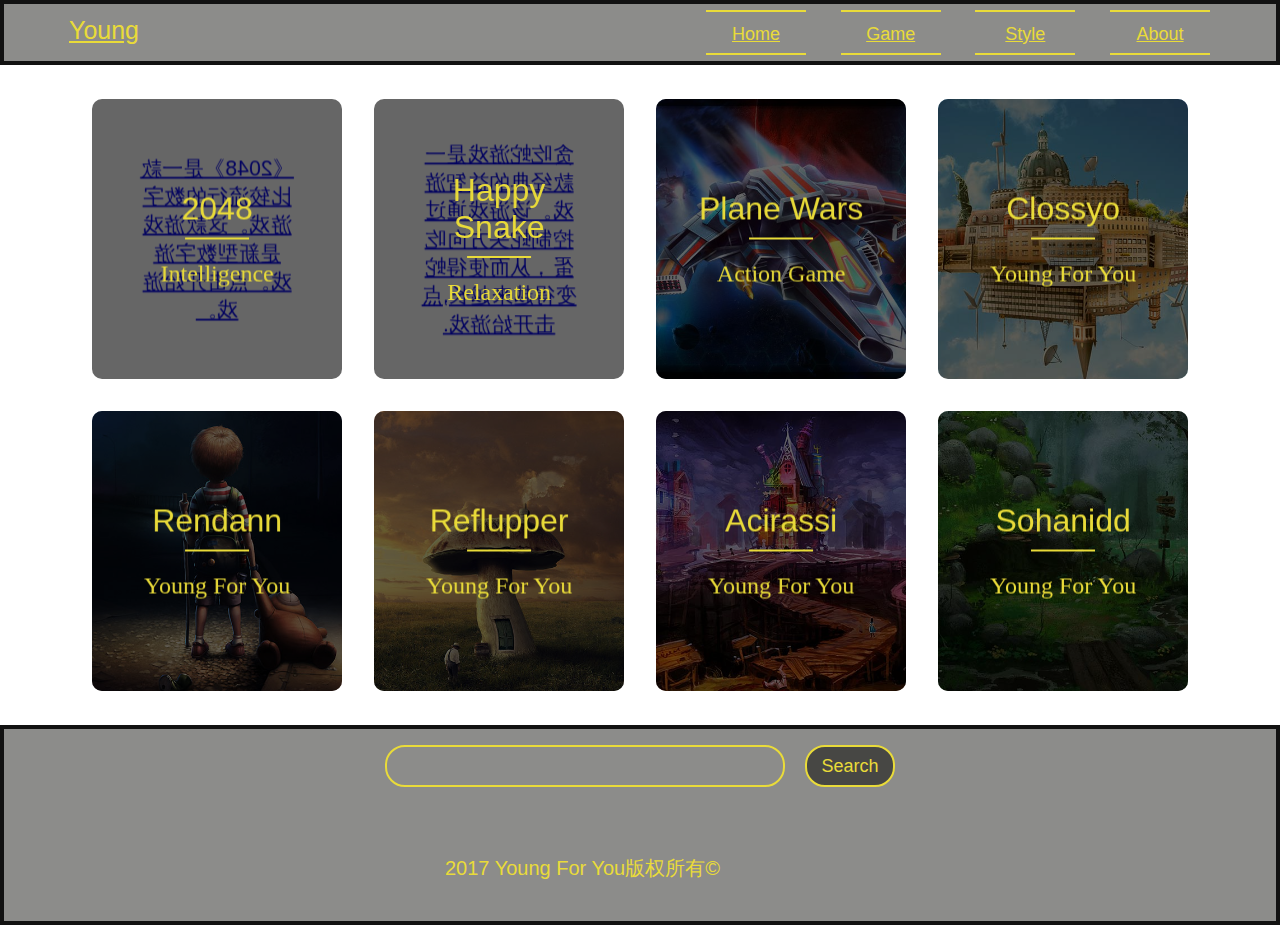
==== commit 2413a43f: "背景图片优化" ====
--- a/index.html
+++ b/index.html
@@ -87,12 +87,12 @@
                         <div class="front" style="background-image: url(images/4.jpg)">
                             <div class="inner">
                                 <p>Clossyo</p>
-                                <span>Lorem ipsum</span>
+                                <span>Young For You</span>
                             </div>
                         </div>
                         <div class="back">
                             <div class="inner">
-                                <p>Lorem ipsum, dolor sit amet consectetur adipisicing elit. Alias cum repellat velit quae suscipit c.</p>
+                                <a href="2048.html"> <p>The only reliable criterion of truth is that it is always true</p></a>
                             </div>
                         </div>
                     </div>
@@ -102,12 +102,12 @@
                         <div class="front" style="background-image: url(images/5.jpg)">
                             <div class="inner">
                                 <p>Rendann</p>
-                                <span>Lorem ipsum</span>
+                                <span>Young For You</span>
                             </div>
                         </div>
                         <div class="back">
                             <div class="inner">
-                                <p>Lorem ipsum, dolor sit amet consectetur adipisicing elit. Alias cum repellat velit quae suscipit c.</p>
+                                <a href="2048.html"> <p>The only reliable criterion of truth is that it is always true</p></a>
                             </div>
                         </div>
                     </div>
@@ -117,12 +117,12 @@
                         <div class="front" style="background-image: url(images/6.jpg)">
                             <div class="inner">
                                 <p>Reflupper</p>
-                                <span>Lorem ipsum</span>
+                                <span>Young For You</span>
                             </div>
                         </div>
                         <div class="back">
                             <div class="inner">
-                                <p>Lorem ipsum, dolor sit amet consectetur adipisicing elit. Alias cum repellat velit quae suscipit c.</p>
+                                <a href="2048.html"> <p>The only reliable criterion of truth is that it is always true</p></a>
                             </div>
                         </div>
                     </div>
@@ -132,12 +132,12 @@
                         <div class="front" style="background-image: url(images/7.jpg)">
                             <div class="inner">
                                 <p>Acirassi</p>
-                                <span>Lorem ipsum</span>
+                                <span>Young For You</span>
                             </div>
                         </div>
                         <div class="back">
                             <div class="inner">
-                                <p>Lorem ipsum, dolor sit amet consectetur adipisicing elit. Alias cum repellat velit quae suscipit c.</p>
+                                <a href="2048.html"> <p>The only reliable criterion of truth is that it is always true</p></a>
                             </div>
                         </div>
                     </div>
@@ -147,12 +147,12 @@
                         <div class="front" style="background-image: url(images/8.jpg)">
                             <div class="inner">
                                 <p>Sohanidd</p>
-                                <span>Lorem ipsum</span>
+                                <span>Young For You</span>
                             </div>
                         </div>
                         <div class="back">
                             <div class="inner">
-                                <p>Lorem ipsum, dolor sit amet consectetur adipisicing elit. Alias cum repellat velit quae suscipit c.</p>
+                                <a href="2048.html"> <p>The only reliable criterion of truth is that it is always true</p></a>
                             </div>
                         </div>
                     </div>
--- a/CSS/index.css
+++ b/CSS/index.css
@@ -20,9 +20,23 @@
                                 ^^^^^^^^^^^^^^^^^^^^^^^^^^^^^^^^^^^^^^^^^^^^^
                                          |佛祖保佑|       |永无BUG|
   */
+
+
+@font-face {
+    font-family: 'icomoon';
+    src:url('../fonts/icomoon.eot?rretjt');
+    src:url('../fonts/icomoon.eot?#iefixrretjt') format('embedded-opentype'),
+    url('../fonts/icomoon.woff?rretjt') format('woff'),
+    url('../fonts/icomoon.ttf?rretjt') format('truetype'),
+    url('../fonts/icomoon.svg?rretjt#icomoon') format('svg');
+    font-weight: normal;
+    font-style: normal;
+}
+
 body{
     /*background-color: #d1e3db;*/
-    background-image: url(../images/bg1.jpg);
+    background: url(../images/bg1.jpg) 0 0 no-repeat;
+    /*background-repeat: no-repeat;*/
 }
 header{
     width: 100%;
